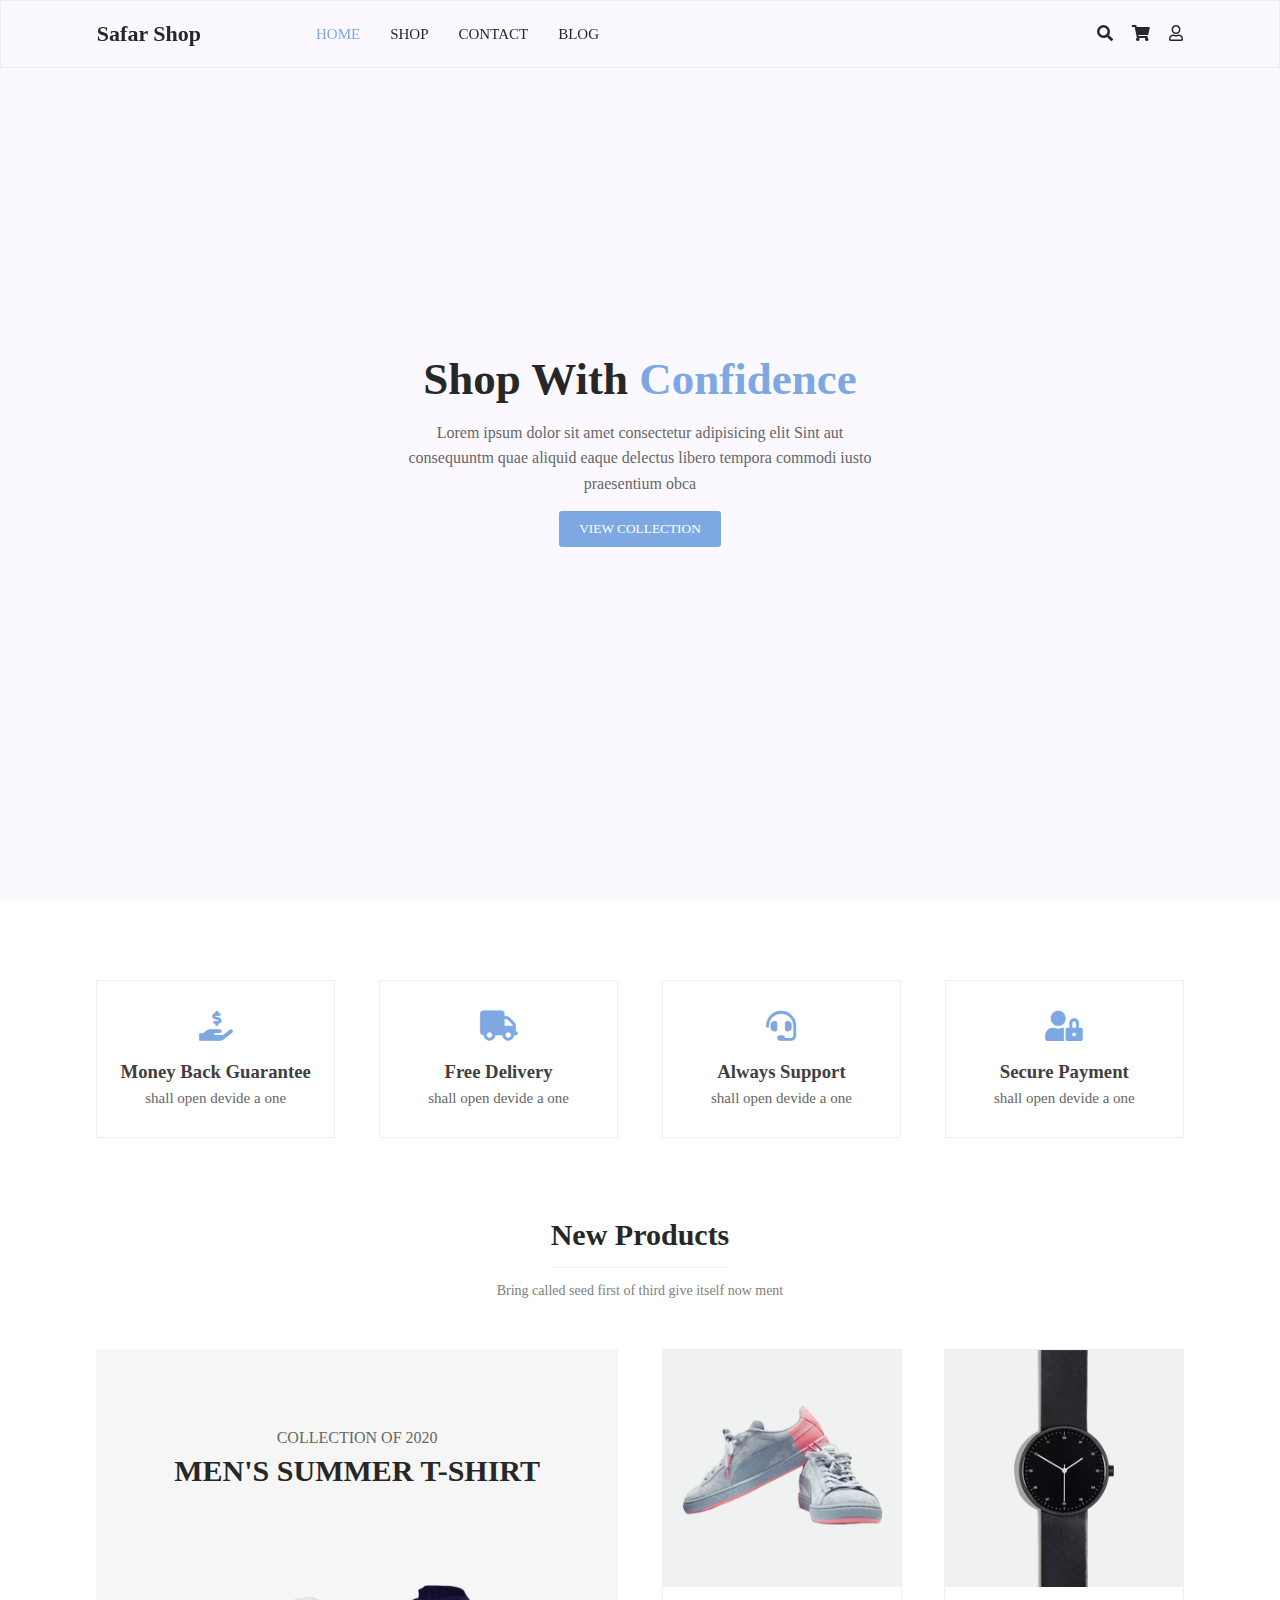
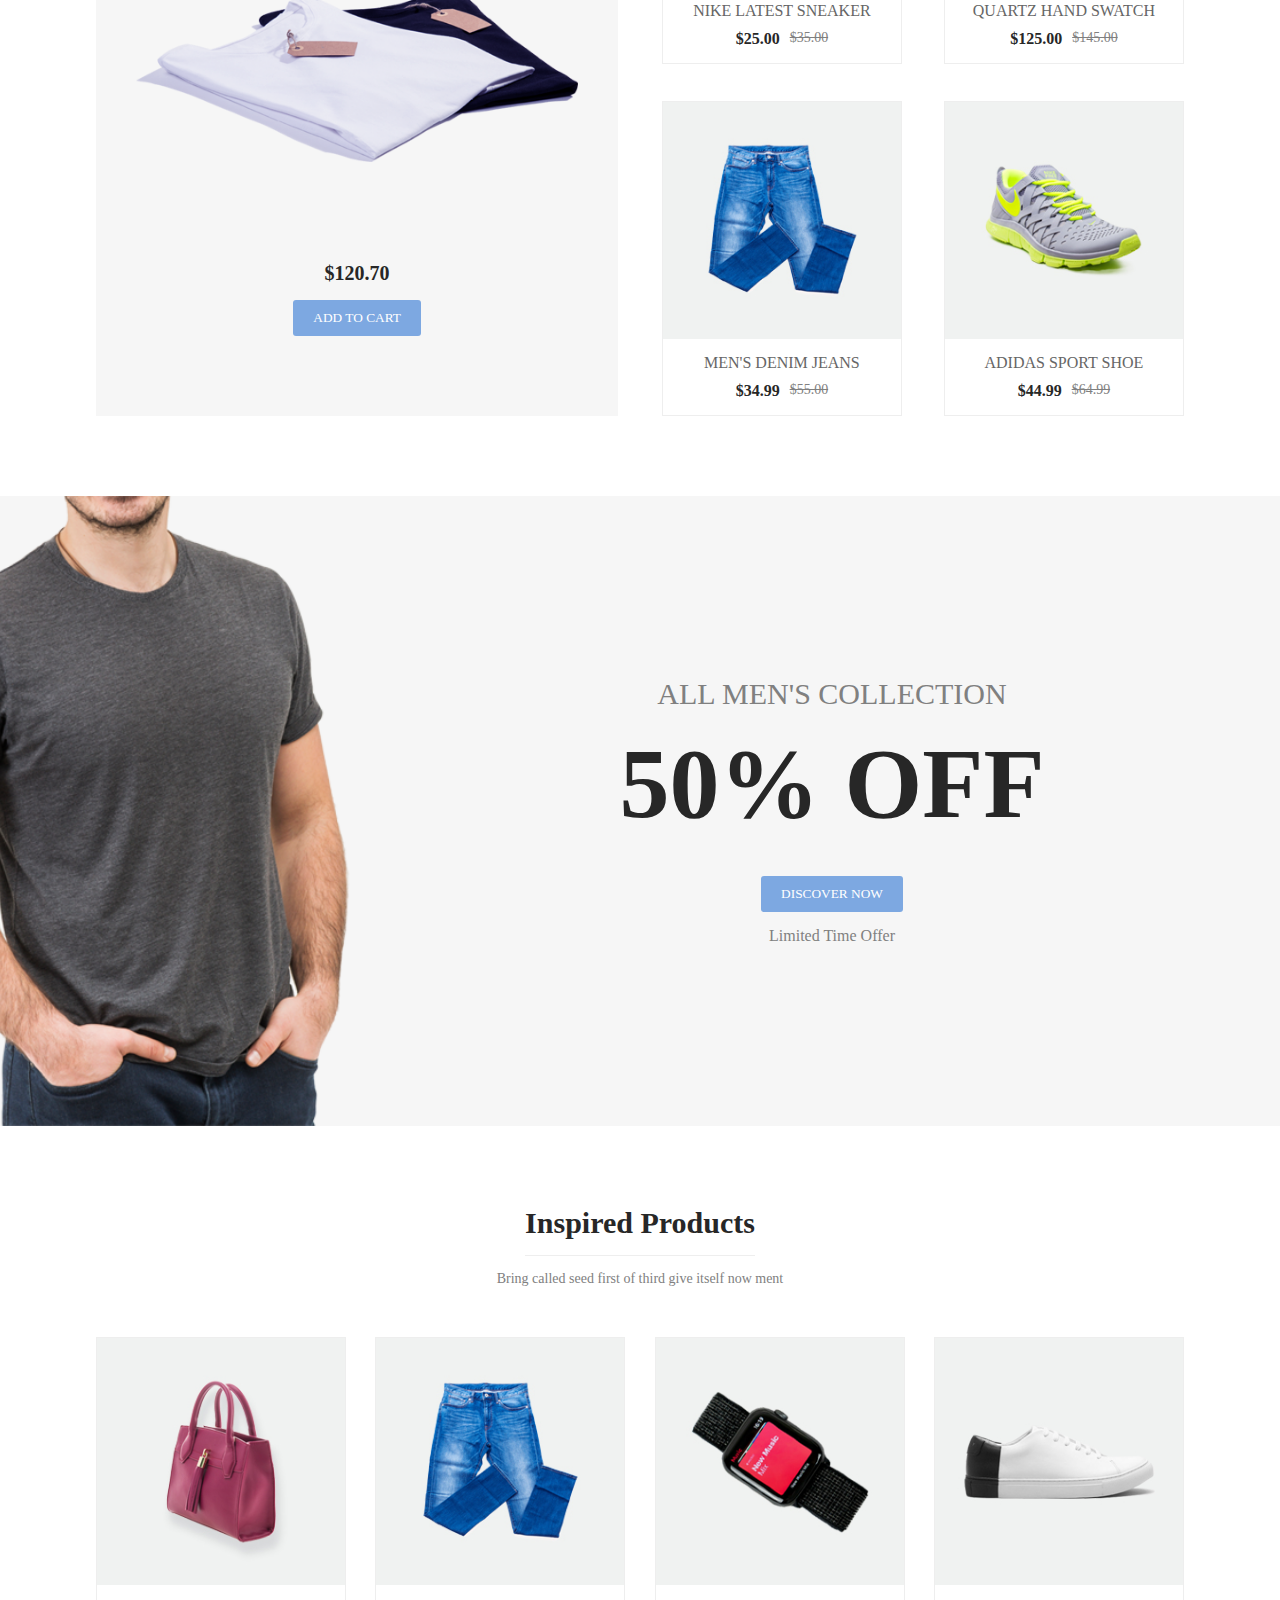
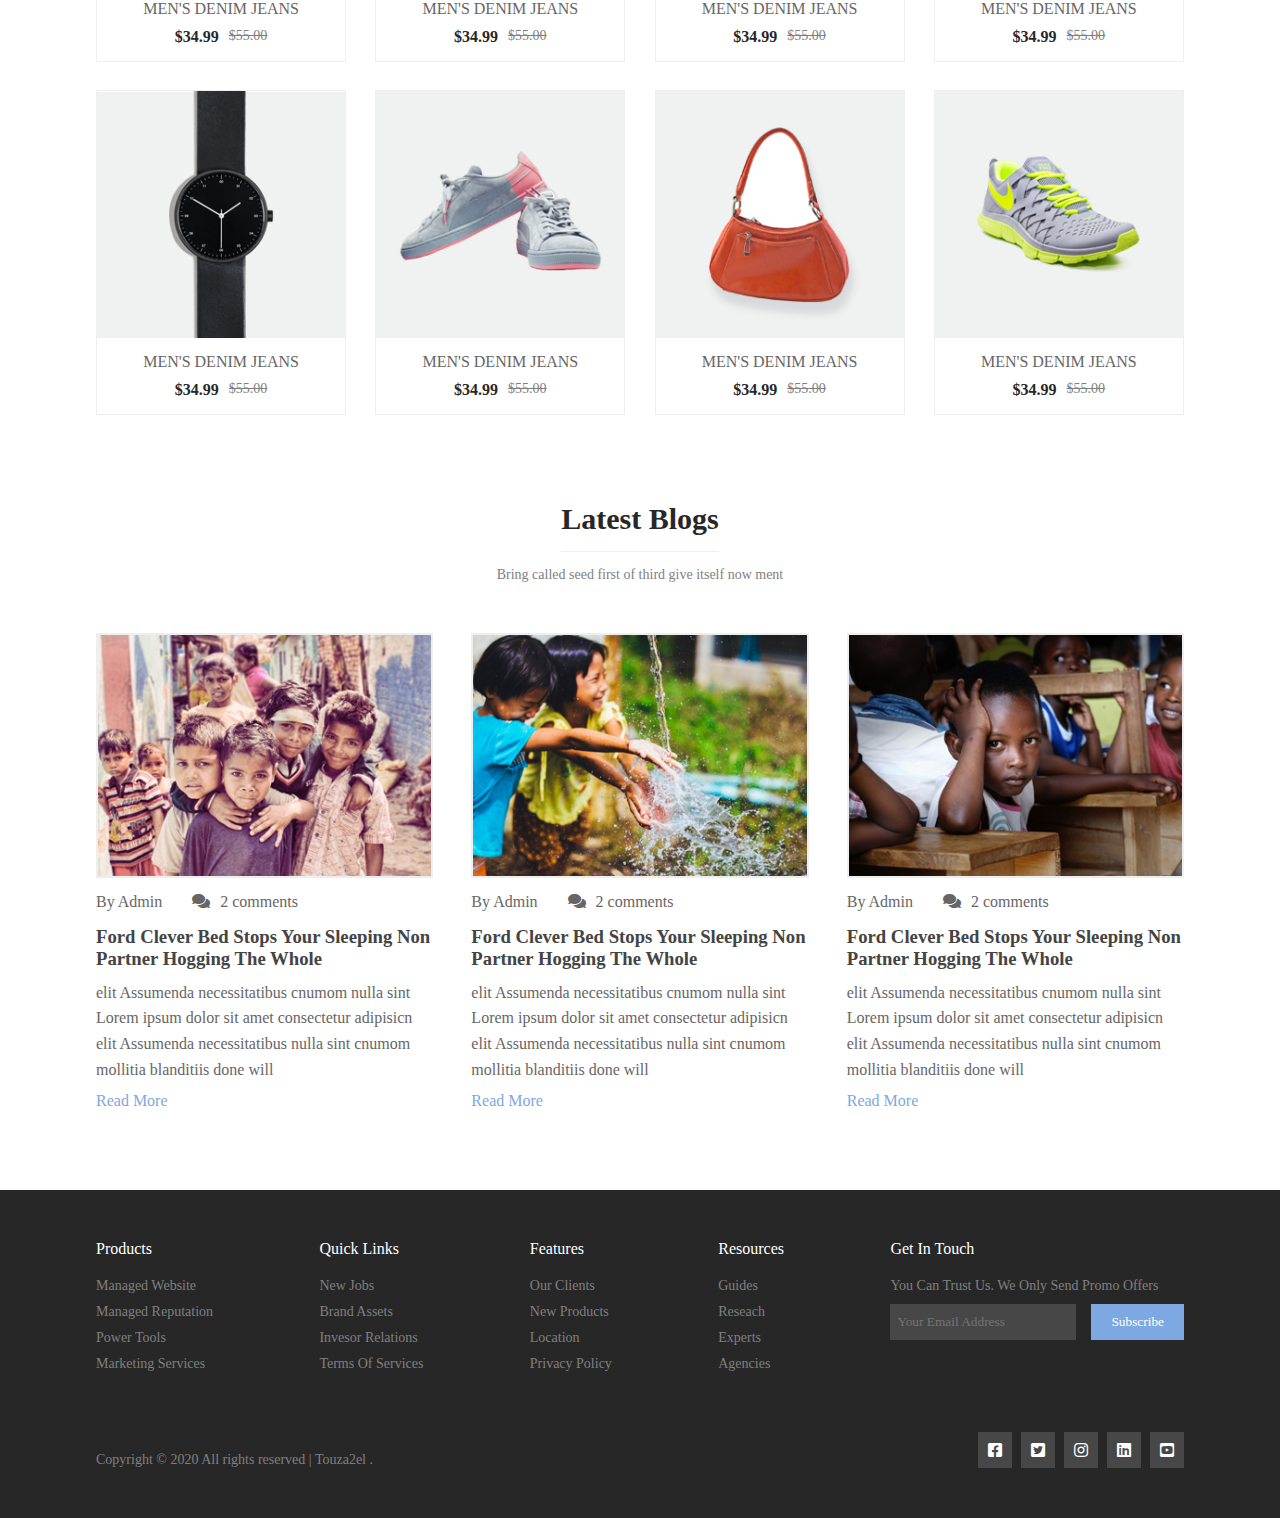
==== index.html @ 9dfc88fb "First Commit" ====
<!DOCTYPE html>
<html lang="en">
  <head>
    <meta charset="UTF-8" />
    <meta name="viewport" content="width=device-width, initial-scale=1.0" />
    <link rel="stylesheet" href="./css/main.css" />
    <link rel="stylesheet" href="./css/all.min.css" />
    <title>Safar Shop</title>
  </head>
  <body>
    <!-- Start Header Section -->

    <header class="header-section">
      <div class="container">
        <div class="header-content">
          <div class="header-logo"><a href="/">safar shop</a></div>
          <ul class="header-links">
            <li><a href="#" class="active">home</a></li>
            <li><a href="#">shop</a></li>
            <li><a href="#">contact</a></li>
            <li><a href="./pages/blog.html">blog</a></li>
          </ul>
          <div class="header-icons">
            <span class="search-icon"><i class="fas fa-search"></i></span>
            <span class="cart-icon"><i class="fas fa-shopping-cart"></i></span>
            <span class="user-icon"><i class="far fa-user"></i></span>
          </div>
          <div class="mobile-menu">
            <i class="fas fa-bars"></i>
          </div>
        </div>
      </div>
    </header>

    <!-- End Header Section -->

    <!-- Start Hero Section -->

    <div class="hero-section">
      <div class="container hero">
        <div class="hero-content">
          <h1>shop with <span>confidence</span></h1>
          <p class="description">
            Lorem ipsum dolor sit amet consectetur adipisicing elit Sint aut
            consequuntm quae aliquid eaque delectus libero tempora commodi iusto
            praesentium obca
          </p>
          <button>view collection</button>
        </div>
      </div>
    </div>

    <!-- End Hero Section -->

    <!-- Start Characteristics Section -->

    <div class="characteristics-section">
      <div class="container">
        <div class="characteristics-content">
          <div class="characteristics-item">
            <i class="fas fa-hand-holding-usd"></i>
            <h3>money back guarantee</h3>
            <p>shall open devide a one</p>
          </div>
          <div class="characteristics-item">
            <i class="fas fa-truck"></i>
            <h3>free delivery</h3>
            <p>shall open devide a one</p>
          </div>
          <div class="characteristics-item">
            <i class="fas fa-headset"></i>
            <h3>always support</h3>
            <p>shall open devide a one</p>
          </div>
          <div class="characteristics-item">
            <i class="fas fa-user-lock"></i>
            <h3>secure payment</h3>
            <p>shall open devide a one</p>
          </div>
        </div>
      </div>
    </div>

    <!-- End Characteristics Section -->

    <!-- Start New Products Section -->

    <div class="new-products-section">
      <div class="section-header">
        <h2>new products</h2>
        <p>Bring called seed first of third give itself now ment</p>
      </div>
      <div class="container">
        <div class="new-products-content">
          <div class="first-product-item">
            <div class="item-header">
              <p>collection of 2020</p>
              <h2>men's summer t-shirt</h2>
            </div>
            <div class="item-image">
              <img src="./images/new-products/1.png" alt="New Product" />
            </div>
            <div class="item-footer">
              <p>$120.70</p>
              <button>add to cart</button>
            </div>
          </div>
          <div class="second-product-item">
            <div class="product-item">
              <div class="product-image">
                <img src="./images/new-products/2.jpg" alt="product" />
                <div class="image-overlay">
                  <i class="fas fa-eye"></i>
                  <i class="fas fa-thumbs-up"></i>
                  <i class="fas fa-cart-plus"></i>
                </div>
              </div>
              <div class="product-text">
                <p class="title">nike latest sneaker</p>
                <div class="price"><span>$25.00</span><span>$35.00</span></div>
              </div>
            </div>
            <div class="product-item">
              <div class="product-image">
                <img src="./images/new-products/3.jpg" alt="product" />
                <div class="image-overlay">
                  <i class="fas fa-eye"></i>
                  <i class="fas fa-thumbs-up"></i>
                  <i class="fas fa-cart-plus"></i>
                </div>
              </div>
              <div class="product-text">
                <p class="title">quartz hand swatch</p>
                <div class="price">
                  <span>$125.00</span><span>$145.00</span>
                </div>
              </div>
            </div>
            <div class="product-item">
              <div class="product-image">
                <img src="./images/new-products/4.jpg" alt="product" />
                <div class="image-overlay">
                  <i class="fas fa-eye"></i>
                  <i class="fas fa-thumbs-up"></i>
                  <i class="fas fa-cart-plus"></i>
                </div>
              </div>
              <div class="product-text">
                <p class="title">men's denim jeans</p>
                <div class="price"><span>$34.99</span><span>$55.00</span></div>
              </div>
            </div>
            <div class="product-item">
              <div class="product-image">
                <img src="./images/new-products/5.jpg" alt="product" />
                <div class="image-overlay">
                  <i class="fas fa-eye"></i>
                  <i class="fas fa-thumbs-up"></i>
                  <i class="fas fa-cart-plus"></i>
                </div>
              </div>
              <div class="product-text">
                <p class="title">adidas sport shoe</p>
                <div class="price"><span>$44.99</span><span>$64.99</span></div>
              </div>
            </div>
          </div>
        </div>
      </div>
    </div>

    <!-- End New Products Section -->

    <!-- Start Special Offer Section -->

    <div class="special-offer-section">
      <div class="special-offer-content">
        <p class="title">all men's collection</p>
        <h1>50% off</h1>
        <button>discover now</button>
        <p class="limited">limited time offer</p>
      </div>
    </div>

    <!-- End Special Offer Section -->

    <!-- Start Inspired Products Section -->

    <div class="inspired-products-section">
      <div class="section-header">
        <h2>inspired products</h2>
        <p>Bring called seed first of third give itself now ment</p>
      </div>
      <div class="container">
        <div class="inspired-products-content">
          <div class="inspired-product-item">
            <div class="inspired-product-image">
              <img src="./images/inspired-products/1.jpg" alt="product" />
              <div class="inspired-image-overlay">
                <i class="fas fa-eye"></i>
                <i class="fas fa-thumbs-up"></i>
                <i class="fas fa-cart-plus"></i>
              </div>
            </div>
            <div class="inspired-product-text">
              <p class="title">men's denim jeans</p>
              <div class="price"><span>$34.99</span><span>$55.00</span></div>
            </div>
          </div>
          <div class="inspired-product-item">
            <div class="inspired-product-image">
              <img src="./images/inspired-products/2.jpg" alt="product" />
              <div class="inspired-image-overlay">
                <i class="fas fa-eye"></i>
                <i class="fas fa-thumbs-up"></i>
                <i class="fas fa-cart-plus"></i>
              </div>
            </div>
            <div class="inspired-product-text">
              <p class="title">men's denim jeans</p>
              <div class="price"><span>$34.99</span><span>$55.00</span></div>
            </div>
          </div>
          <div class="inspired-product-item">
            <div class="inspired-product-image">
              <img src="./images/inspired-products/3.jpg" alt="product" />
              <div class="inspired-image-overlay">
                <i class="fas fa-eye"></i>
                <i class="fas fa-thumbs-up"></i>
                <i class="fas fa-cart-plus"></i>
              </div>
            </div>
            <div class="inspired-product-text">
              <p class="title">men's denim jeans</p>
              <div class="price"><span>$34.99</span><span>$55.00</span></div>
            </div>
          </div>
          <div class="inspired-product-item">
            <div class="inspired-product-image">
              <img src="./images/inspired-products/4.jpg" alt="product" />
              <div class="inspired-image-overlay">
                <i class="fas fa-eye"></i>
                <i class="fas fa-thumbs-up"></i>
                <i class="fas fa-cart-plus"></i>
              </div>
            </div>
            <div class="inspired-product-text">
              <p class="title">men's denim jeans</p>
              <div class="price"><span>$34.99</span><span>$55.00</span></div>
            </div>
          </div>
          <div class="inspired-product-item">
            <div class="inspired-product-image">
              <img src="./images/inspired-products/5.jpg" alt="product" />
              <div class="inspired-image-overlay">
                <i class="fas fa-eye"></i>
                <i class="fas fa-thumbs-up"></i>
                <i class="fas fa-cart-plus"></i>
              </div>
            </div>
            <div class="inspired-product-text">
              <p class="title">men's denim jeans</p>
              <div class="price"><span>$34.99</span><span>$55.00</span></div>
            </div>
          </div>
          <div class="inspired-product-item">
            <div class="inspired-product-image">
              <img src="./images/inspired-products/6.jpg" alt="product" />
              <div class="inspired-image-overlay">
                <i class="fas fa-eye"></i>
                <i class="fas fa-thumbs-up"></i>
                <i class="fas fa-cart-plus"></i>
              </div>
            </div>
            <div class="inspired-product-text">
              <p class="title">men's denim jeans</p>
              <div class="price"><span>$34.99</span><span>$55.00</span></div>
            </div>
          </div>
          <div class="inspired-product-item">
            <div class="inspired-product-image">
              <img src="./images/inspired-products/7.jpg" alt="product" />
              <div class="inspired-image-overlay">
                <i class="fas fa-eye"></i>
                <i class="fas fa-thumbs-up"></i>
                <i class="fas fa-cart-plus"></i>
              </div>
            </div>
            <div class="inspired-product-text">
              <p class="title">men's denim jeans</p>
              <div class="price"><span>$34.99</span><span>$55.00</span></div>
            </div>
          </div>
          <div class="inspired-product-item">
            <div class="inspired-product-image">
              <img src="./images/inspired-products/8.jpg" alt="product" />
              <div class="inspired-image-overlay">
                <i class="fas fa-eye"></i>
                <i class="fas fa-thumbs-up"></i>
                <i class="fas fa-cart-plus"></i>
              </div>
            </div>
            <div class="inspired-product-text">
              <p class="title">men's denim jeans</p>
              <div class="price"><span>$34.99</span><span>$55.00</span></div>
            </div>
          </div>
        </div>
      </div>
    </div>

    <!-- End Inspired Products Section -->

    <!-- Start Blog Section -->

    <div class="blog-section">
      <div class="section-header">
        <h2>latest blogs</h2>
        <p>Bring called seed first of third give itself now ment</p>
      </div>
      <div class="container">
        <div class="blog-content">
          <div class="blog-item">
            <div class="blog-item-image">
              <img src="./images/blog/1.jpg" alt="blog" />
            </div>
            <div class="blog-item-text">
              <div class="blog-info">
                <p>by admin</p>
                <i class="fas fa-comments"></i>
                <p>2 comments</p>
              </div>
              <h3>
                Ford clever bed stops your sleeping non partner hogging the
                whole
              </h3>
              <p class="description">
                elit Assumenda necessitatibus cnumom nulla sint Lorem ipsum
                dolor sit amet consectetur adipisicn elit Assumenda
                necessitatibus nulla sint cnumom mollitia blanditiis done will
              </p>
              <a href="#">read more</a>
            </div>
          </div>
          <div class="blog-item">
            <div class="blog-item-image">
              <img src="./images/blog/2.jpg" alt="blog" />
            </div>
            <div class="blog-item-text">
              <div class="blog-info">
                <p>by admin</p>
                <i class="fas fa-comments"></i>
                <p>2 comments</p>
              </div>
              <h3>
                Ford clever bed stops your sleeping non partner hogging the
                whole
              </h3>
              <p class="description">
                elit Assumenda necessitatibus cnumom nulla sint Lorem ipsum
                dolor sit amet consectetur adipisicn elit Assumenda
                necessitatibus nulla sint cnumom mollitia blanditiis done will
              </p>
              <a href="#">read more</a>
            </div>
          </div>
          <div class="blog-item">
            <div class="blog-item-image">
              <img src="./images/blog/3.jpg" alt="blog" />
            </div>
            <div class="blog-item-text">
              <div class="blog-info">
                <p>by admin</p>
                <i class="fas fa-comments"></i>
                <p>2 comments</p>
              </div>
              <h3>
                Ford clever bed stops your sleeping non partner hogging the
                whole
              </h3>
              <p class="description">
                elit Assumenda necessitatibus cnumom nulla sint Lorem ipsum
                dolor sit amet consectetur adipisicn elit Assumenda
                necessitatibus nulla sint cnumom mollitia blanditiis done will
              </p>
              <a href="#">read more</a>
            </div>
          </div>
        </div>
      </div>
    </div>

    <!-- End Blog Section -->

    <!-- Start Footer Section -->

    <footer class="footer-section">
      <div class="container">
        <div class="footer-links">
          <ul>
            <li class="title">products</li>
            <li>managed website</li>
            <li>managed reputation</li>
            <li>power tools</li>
            <li>marketing services</li>
          </ul>
          <ul>
            <li class="title">quick links</li>
            <li>new jobs</li>
            <li>brand assets</li>
            <li>invesor relations</li>
            <li>terms of services</li>
          </ul>
          <ul>
            <li class="title">features</li>
            <li>our clients</li>
            <li>new products</li>
            <li>location</li>
            <li>privacy policy</li>
          </ul>
          <ul>
            <li class="title">resources</li>
            <li>guides</li>
            <li>reseach</li>
            <li>experts</li>
            <li>agencies</li>
          </ul>
          <ul>
            <li class="title">get in touch</li>
            <li>You can trust us. we only send promo offers</li>
            <li class="subscribe">
              <input type="text" placeholder="Your Email Address" />
              <button>subscribe</button>
            </li>
          </ul>
        </div>
        <div class="footer-info">
          <p>Copyright &copy; 2020 All rights reserved | Touza2el .</p>
          <div class="social-media">
            <i class="fab fa-facebook-square"></i>
            <i class="fab fa-twitter-square"></i>
            <i class="fab fa-instagram"></i>
            <i class="fab fa-linkedin"></i>
            <i class="fab fa-youtube-square"></i>
          </div>
        </div>
      </div>
    </footer>

    <!-- End Footer Section -->
    <script src="./js/main.js"></script>
  </body>
</html>
---- css/main.css ----
* {
  color: b;
  margin: 0;
  padding: 0;
  font-family: roboto;
  box-sizing: border-box;
}

body {
  height: 2000px;
  overflow-x: hidden;
  color: #272727;
}

h1,
h2,
h3,
h4 {
  text-transform: capitalize;
}

ul {
  list-style: none;
}

a {
  color: #272727;
  text-transform: capitalize;
  text-decoration: none;
}

button {
  border: none;
  cursor: pointer;
  text-transform: capitalize;
  outline: none;
}

input {
  outline: none;
}

i {
  cursor: pointer;
}

.container {
  width: 85%;
  margin: auto;
}

@media (max-width: 992px) {
  .container {
    width: 90%;
    margin: auto;
  }
}

.section-header {
  margin-bottom: 50px;
  text-align: center;
}

.section-header h2 {
  display: inline-block;
  margin-bottom: 15px;
  padding-bottom: 15px;
  border-bottom: 1px solid #eee;
  font-size: 30px;
}

.section-header p {
  color: gray;
  font-size: 14px;
}

.header-section {
  background-color: transparent;
  position: fixed;
  width: 100%;
  border: 1px solid #eee;
}

.header-section.fixed-header {
  position: fixed;
  z-index: 500;
  background-color: #fff;
  box-shadow: 0 0 15px rgba(128, 128, 128, 0.3);
  animation: fixHeader 1s ease;
}

.header-section.fixed-header .header-logo a {
  padding: 15px 0;
}

@keyframes fixHeader {
  0% {
    transform: translateY(-100%);
  }
  100% {
    transform: translateY(0);
  }
}

.header-content {
  display: flex;
  justify-content: space-between;
  align-items: center;
}

.header-logo a {
  display: block;
  padding: 20px 0;
  font-size: 22px;
  font-weight: bold;
}

.header-links {
  flex: 1;
  display: flex;
  padding-left: 100px;
}

.header-links li a {
  margin: 0 15px;
  font-size: 15px;
  text-transform: uppercase;
  transition: color 0.2s ease-in-out;
}

.header-links li a:hover {
  color: #7da8e1;
}

.header-links li a.active {
  color: #7da8e1;
}

.header-icons i {
  transition: color 0.2s ease-in-out;
}

.header-icons i:hover {
  color: #7da8e1;
}

.header-icons .cart-icon {
  margin: 0 15px;
}

.mobile-menu {
  display: none;
}

.mobile-menu i {
  font-size: 25px;
}

@media (max-width: 768px) {
  .header-section {
    position: relative;
  }
  .header-links {
    padding: 0;
    position: absolute;
    bottom: 0;
    right: 0;
    transform: translate(100%, 100%);
    width: 50%;
    height: 100vh;
    flex-direction: column;
    background-color: #444;
    transition: transform 0.6s ease-in-out;
  }
  .header-links li a {
    display: block;
    margin: 0;
    padding: 20px 0;
    color: #f6f6f6;
    text-align: center;
    transition: background 0.2s ease-in-out;
  }
  .header-links li a:hover {
    flex-direction: column;
    background-color: #646464;
  }
  .header-links.active {
    transform: translate(0, 100%);
  }
  .mobile-menu {
    display: block;
  }
}

@media (max-width: 540px) {
  .header-links {
    width: 100%;
  }
}

.hero-section {
  height: 100vh;
  background-color: #fbf9ff;
}

.container.hero {
  height: 100%;
  display: flex;
  justify-content: center;
  align-items: center;
}

.hero-content {
  text-align: center;
}

.hero-content h1 {
  font-size: 45px;
}

.hero-content h1 span {
  color: #7da8e1;
}

.hero-content p.description {
  width: 50%;
  margin: 15px auto;
  color: #666;
  line-height: 1.6;
}

.hero-content button {
  padding: 10px 20px;
  color: #fff;
  background-color: #7da8e1;
  border-radius: 3px;
  text-transform: uppercase;
  transition: background 0.3s ease-in-out;
}

.hero-content button:hover {
  background-color: #6693ce;
}

@media (max-width: 1200px) {
  .hero-content h1 {
    font-size: 40px;
  }
}

@media (max-width: 992px) {
  .hero-content h1 {
    font-size: 33px;
  }
  .hero-content p.description {
    width: 70%;
  }
}

@media (max-width: 768px) {
  .hero-content p.description {
    width: 80%;
  }
}

@media (max-width: 540px) {
  .hero-content h1 {
    font-size: 30px;
  }
  .hero-content p.description {
    width: 90%;
  }
}

.characteristics-section {
  padding: 80px 0;
}

.characteristics-content {
  display: flex;
  justify-content: space-between;
}

.characteristics-item {
  width: 22%;
  padding: 30px 20px;
  border: 1px solid #eee;
  text-align: center;
}

.characteristics-item i {
  color: #7da8e1;
  font-size: 30px;
}

.characteristics-item h3 {
  margin: 20px 0 7px 0;
  color: #3f3f3f;
}

.characteristics-item p {
  color: #666;
  font-size: 15px;
}

@media (max-width: 992px) {
  .characteristics-section {
    padding: 80px 0;
  }
  .characteristics-content {
    flex-wrap: wrap;
  }
  .characteristics-item {
    padding: 20px;
    width: 47%;
  }
  .characteristics-item:first-of-type {
    margin-bottom: 5%;
  }
  .characteristics-item:nth-of-type(2) {
    margin-bottom: 5%;
  }
}

@media (max-width: 540px) {
  .characteristics-section {
    padding: 70px 0;
  }
  .characteristics-item {
    width: 100%;
  }
  .characteristics-item:nth-of-type(3) {
    margin-bottom: 5%;
  }
}

.new-products-section {
  margin-bottom: 80px;
}

.new-products-content {
  display: flex;
  flex-wrap: wrap;
  justify-content: space-between;
}

.first-product-item {
  padding: 80px 0;
  width: 48%;
  display: flex;
  flex-direction: column;
  justify-content: space-between;
  align-items: center;
  background-color: #f6f6f6;
  text-align: center;
}

.first-product-item .item-header p {
  margin-bottom: 7px;
  color: #666;
  text-transform: uppercase;
}

.first-product-item .item-header h2 {
  font-size: 30px;
  text-transform: uppercase;
}

.first-product-item .item-image {
  padding: 0 40px;
  width: 100%;
}

.first-product-item .item-image img {
  width: 100%;
}

.first-product-item .item-footer p {
  font-size: 20px;
  font-weight: bold;
}

.first-product-item .item-footer button {
  margin-top: 15px;
  padding: 10px 20px;
  color: #fff;
  background-color: #7da8e1;
  border-radius: 3px;
  text-transform: uppercase;
  transition: background 0.3s ease-in-out;
}

.first-product-item .item-footer button:hover {
  background-color: #6693ce;
}

.second-product-item {
  width: 48%;
  display: flex;
  flex-wrap: wrap;
  justify-content: space-between;
}

.second-product-item .product-item {
  width: 46%;
  border: 1px solid #eee;
  cursor: pointer;
}

.second-product-item .product-item .product-image {
  position: relative;
  overflow: hidden;
}

.second-product-item .product-item .product-image:hover .image-overlay {
  transform: translateY(0%);
}

.second-product-item .product-item .product-image img {
  width: 100%;
  display: block;
}

.second-product-item .product-item .product-image .image-overlay {
  padding: 15px 0;
  width: 100%;
  position: absolute;
  bottom: 0;
  transform: translateY(100%);
  display: flex;
  justify-content: space-evenly;
  background-color: #cca09c;
  transition: all 0.5s ease-in-out;
}

.second-product-item .product-item .product-image .image-overlay i {
  color: #fff;
}

.second-product-item .product-item .product-text {
  padding: 15px 0;
  text-align: center;
}

.second-product-item .product-item .product-text p {
  margin-bottom: 10px;
  color: #666;
  text-transform: uppercase;
}

.second-product-item .product-item .product-text .price {
  display: flex;
  justify-content: center;
}

.second-product-item .product-item .product-text .price span {
  margin: 0 5px;
  font-weight: bold;
}

.second-product-item .product-item .product-text .price span:last-of-type {
  color: gray;
  font-size: 14px;
  font-weight: normal;
  text-decoration: line-through;
}

.second-product-item .product-item:nth-of-type(1) {
  margin-bottom: 7%;
}

.second-product-item .product-item:nth-of-type(2) {
  margin-bottom: 7%;
}

@media (max-width: 768px) {
  .new-products-section {
    margin-bottom: 80px;
  }
  .first-product-item {
    margin-bottom: 7%;
    width: 100%;
  }
  .first-product-item .item-image {
    margin: 40px 0;
  }
  .second-product-item {
    width: 100%;
  }
}

@media (max-width: 540px) {
  .new-products-section {
    margin-bottom: 35px;
  }
  .second-product-item .product-item {
    margin-bottom: 7%;
    width: 100%;
  }
}

.special-offer-section {
  height: 70vh;
  background-image: url(../images/offer-bg.png);
  background-size: cover;
  background-position-x: 70%;
  display: flex;
  justify-content: center;
  align-items: center;
}

.special-offer-content {
  margin-left: 30%;
  text-align: center;
}

.special-offer-content p.title {
  color: gray;
  font-size: 30px;
  font-weight: lighter;
  text-transform: uppercase;
}

.special-offer-content h1 {
  margin: 15px 0 20px 0;
  font-size: 100px;
  text-transform: uppercase;
}

.special-offer-content button {
  margin: 15px 0;
  padding: 10px 20px;
  color: #fff;
  background-color: #7da8e1;
  border-radius: 3px;
  text-transform: uppercase;
  transition: background 0.3s ease-in-out;
}

.special-offer-content button:hover {
  background-color: #6693ce;
}

.special-offer-content p.limited {
  color: gray;
  text-transform: capitalize;
}

@media (max-width: 768px) {
  .special-offer-section {
    background-image: none;
    background-color: #f6f6f6;
  }
  .special-offer-content {
    margin-left: 0;
  }
}

.inspired-products-section {
  padding: 80px 0 60px 0;
}

.inspired-products-content {
  display: flex;
  flex-wrap: wrap;
  justify-content: space-between;
}

.inspired-product-item {
  margin-bottom: 2.5%;
  width: 23%;
  border: 1px solid #eee;
  cursor: pointer;
}

.inspired-product-item .inspired-product-image {
  position: relative;
  overflow: hidden;
}

.inspired-product-item .inspired-product-image:hover .inspired-image-overlay {
  transform: translateY(0%);
}

.inspired-product-item .inspired-product-image img {
  width: 100%;
  display: block;
}

.inspired-product-item .inspired-product-image .inspired-image-overlay {
  padding: 15px 0;
  width: 100%;
  position: absolute;
  bottom: 0;
  transform: translateY(100%);
  display: flex;
  justify-content: space-evenly;
  background-color: #cca09c;
  transition: all 0.5s ease-in-out;
}

.inspired-product-item .inspired-product-image .inspired-image-overlay i {
  color: #fff;
}

.inspired-product-item .inspired-product-text {
  padding: 15px 0;
  text-align: center;
}

.inspired-product-item .inspired-product-text p {
  margin-bottom: 10px;
  color: #666;
  text-transform: uppercase;
}

.inspired-product-item .inspired-product-text .price {
  display: flex;
  justify-content: center;
}

.inspired-product-item .inspired-product-text .price span {
  margin: 0 5px;
  font-weight: bold;
}

.inspired-product-item .inspired-product-text .price span:last-of-type {
  color: gray;
  font-size: 14px;
  font-weight: normal;
  text-decoration: line-through;
}

@media (max-width: 992px) {
  .inspired-product-item {
    margin-bottom: 3%;
    width: 31%;
  }
}

@media (max-width: 768px) {
  .inspired-products-section {
    padding: 70px 0;
  }
  .inspired-product-item {
    margin-bottom: 5%;
    width: 47%;
  }
}

@media (max-width: 768px) {
  .inspired-products-section {
    padding: 50px 0;
  }
  .inspired-product-item {
    margin-bottom: 7%;
    width: 100%;
  }
}

.blog-section {
  margin-bottom: 80px;
}

.blog-content {
  display: flex;
  flex-wrap: wrap;
  justify-content: space-between;
}

.blog-item {
  width: 31%;
}

.blog-item .blog-item-image {
  border: 2px solid #eee;
}

.blog-item .blog-item-image img {
  width: 100%;
  display: block;
}

.blog-item .blog-info {
  margin: 15px 0;
  display: flex;
  color: #666;
}

.blog-item .blog-info p:nth-of-type(1) {
  margin-right: 30px;
  text-transform: capitalize;
}

.blog-item .blog-info i {
  margin-right: 10px;
}

.blog-item h3 {
  color: #444;
}

.blog-item .description {
  margin: 10px 0;
  color: #666;
  line-height: 1.6;
}

.blog-item a {
  color: #7da8e1;
}

@media (max-width: 768px) {
  .blog-section {
    margin-bottom: 30px;
  }
  .blog-item {
    margin-bottom: 7%;
    width: 100%;
  }
}

.footer-section {
  padding: 50px 0;
  background-color: #272727;
}

.footer-links {
  display: flex;
  justify-content: space-between;
}

.footer-links ul li.title {
  margin-bottom: 20px;
  color: #fff;
  font-size: 16px;
}

.footer-links ul li {
  margin-bottom: 10px;
  color: #808080;
  font-size: 14px;
  text-transform: capitalize;
  cursor: pointer;
  transition: color 0.3s ease-in-out;
}

.footer-links ul li:hover {
  color: #7da8e1;
}

.footer-links ul li.subscribe {
  display: flex;
  flex-wrap: wrap;
  justify-content: flex-start;
  align-items: center;
}

.footer-links ul li.subscribe input {
  margin-right: 15px;
  padding: 10px 15px 10px 7px;
  background-color: #ffffff26;
  border: none;
}

.footer-links ul li.subscribe button {
  padding: 10px 20px;
  color: #fff;
  background-color: #7da8e1;
  transition: all 0.4s ease-in-out;
}

.footer-links ul li.subscribe button:hover {
  color: #7da8e1;
  background-color: #fff;
}

.footer-info {
  margin-top: 50px;
  display: flex;
  justify-content: space-between;
  align-items: flex-end;
}

.footer-info p {
  color: #808080;
  font-size: 14px;
}

.footer-info .social-media i {
  margin-left: 5px;
  padding: 10px;
  background-color: #ffffff26;
  color: #fff;
  transition: background 0.3s ease-in-out;
}

.footer-info .social-media i:hover {
  background-color: #7da8e1;
}

@media (max-width: 768px) {
  .footer-links {
    display: flex;
    flex-wrap: wrap;
    justify-content: flex-start;
  }
  .footer-links ul {
    margin-bottom: 20px;
    width: 31%;
  }
  .footer-links ul:last-of-type {
    flex: 1;
  }
  .footer-info {
    margin-top: 15px;
    flex-direction: column;
    justify-content: center;
    align-items: center;
  }
  .footer-info p {
    order: 3;
    margin-top: 40px;
  }
}

@media (max-width: 540px) {
  .footer-links ul {
    margin-bottom: 20px;
    width: 50%;
  }
  .footer-info .social-media {
    margin-right: auto;
  }
}
/*# sourceMappingURL=main.css.map */
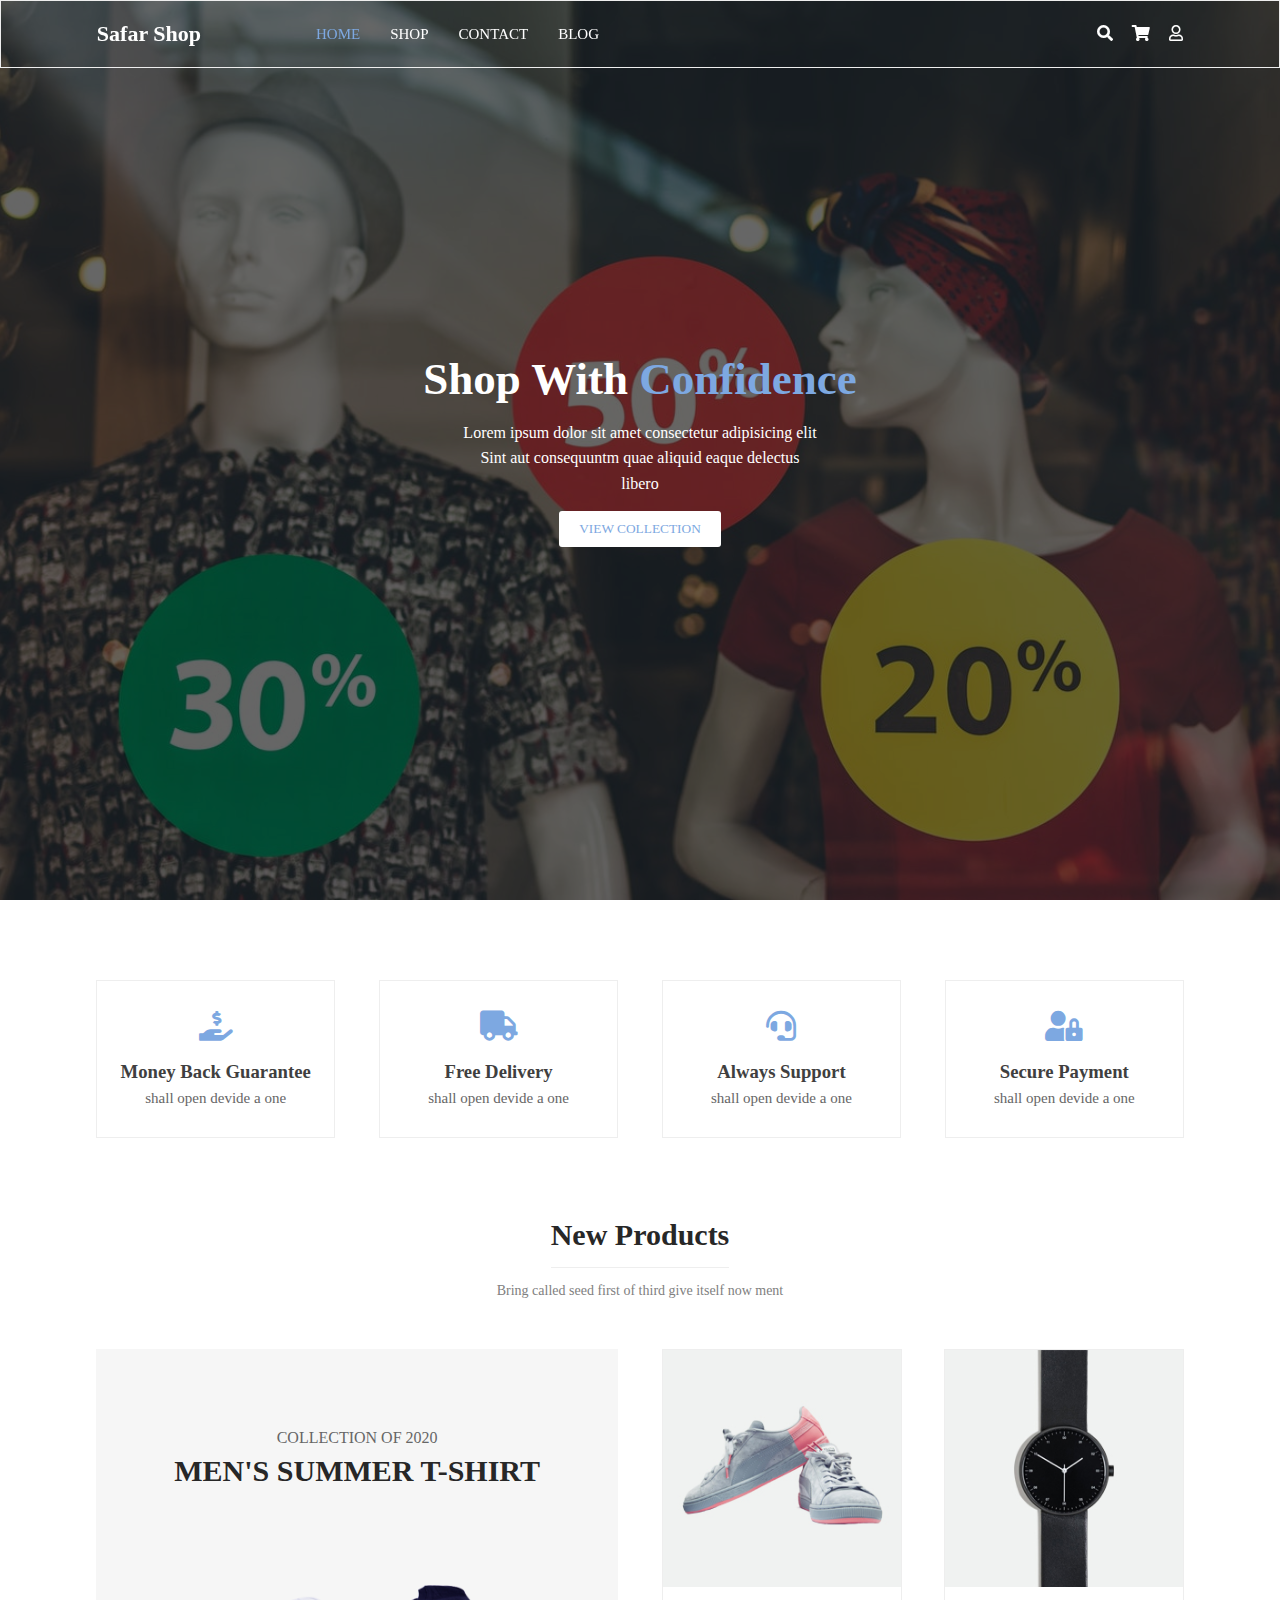
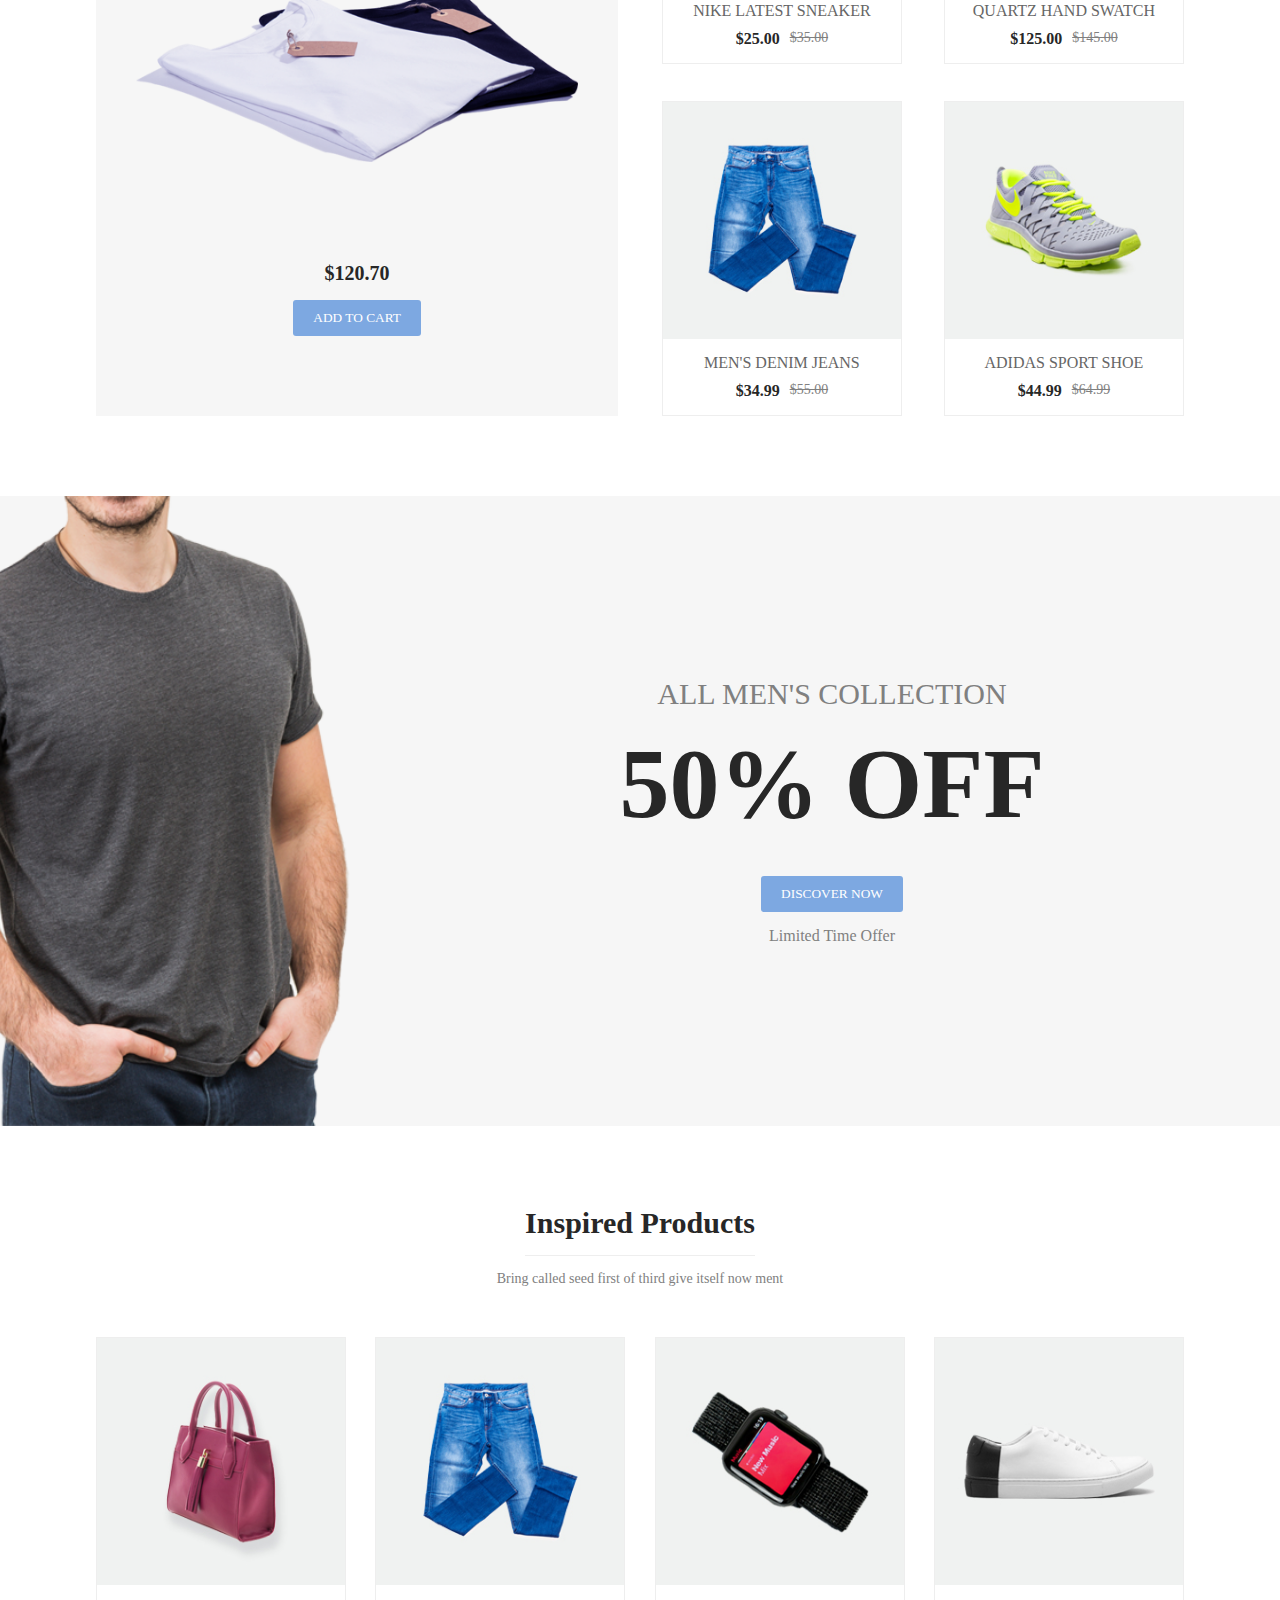
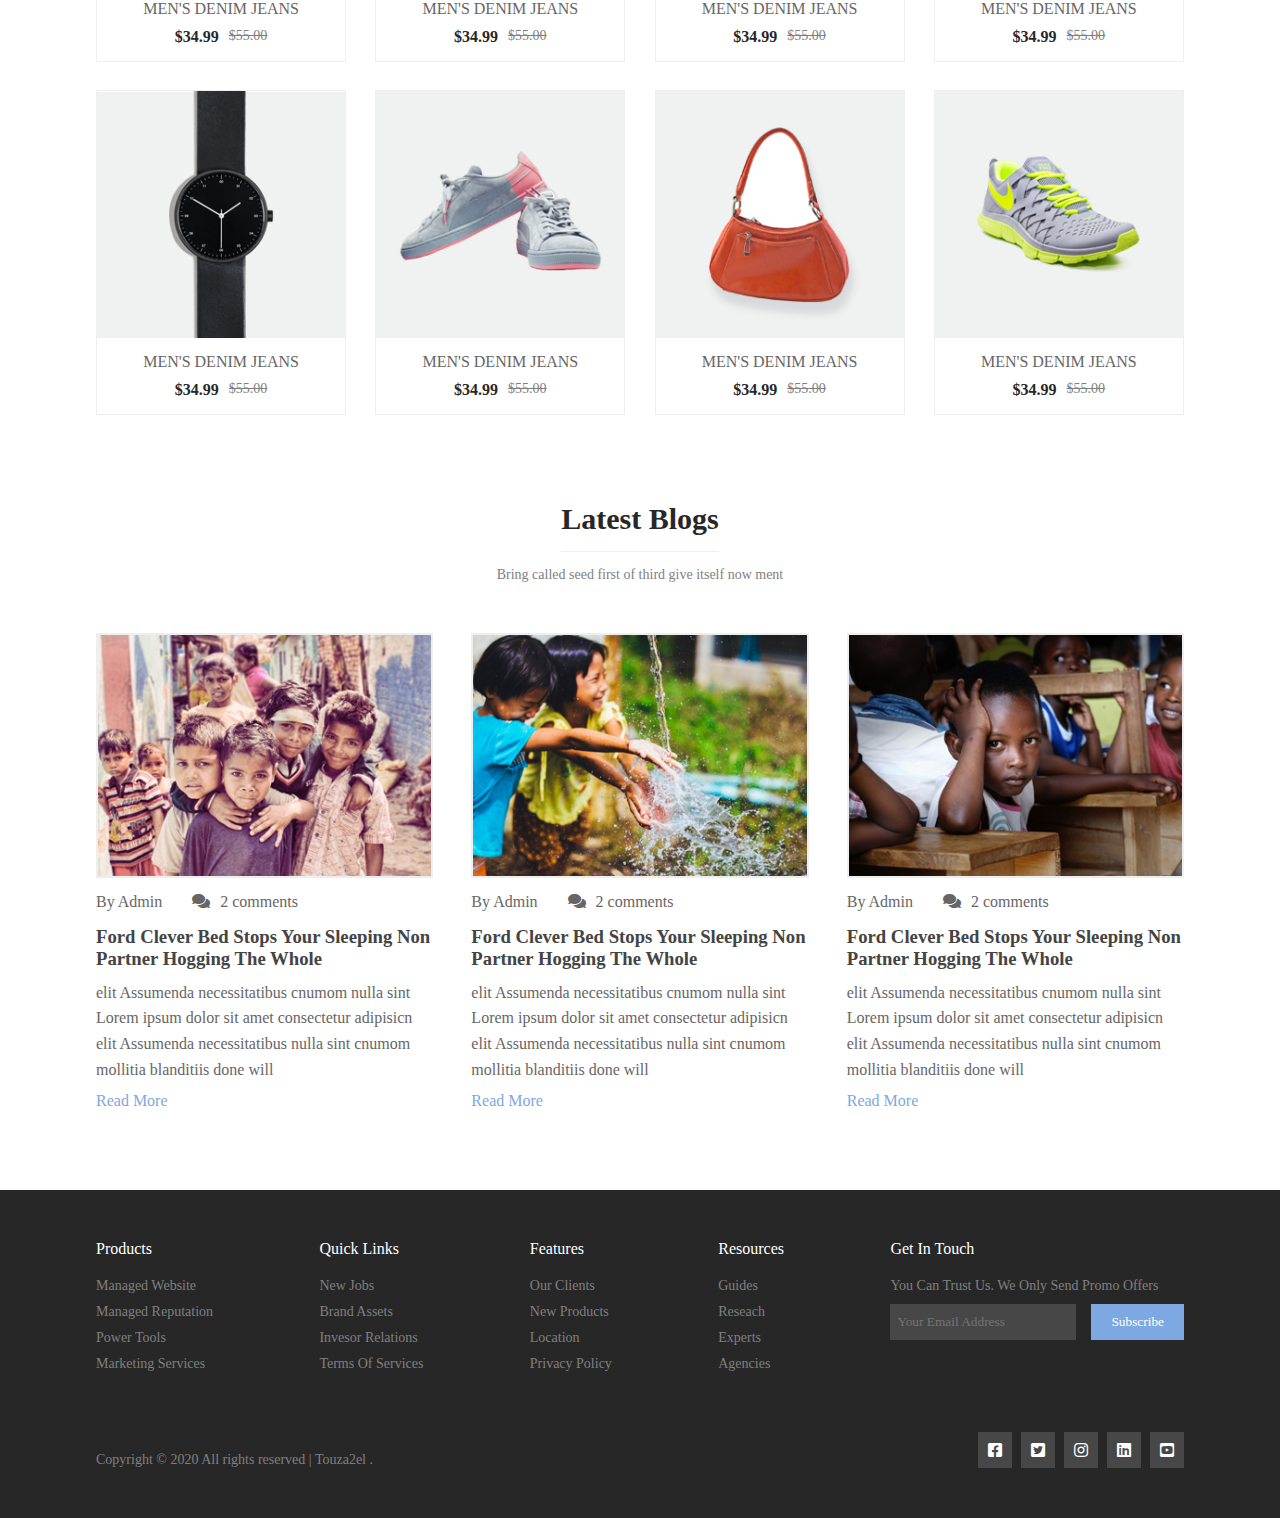
==== commit 65f254cb: "nn" ====
--- a/index.html
+++ b/index.html
@@ -42,8 +42,7 @@
           <h1>shop with <span>confidence</span></h1>
           <p class="description">
             Lorem ipsum dolor sit amet consectetur adipisicing elit Sint aut
-            consequuntm quae aliquid eaque delectus libero tempora commodi iusto
-            praesentium obca
+            consequuntm quae aliquid eaque delectus libero
           </p>
           <button>view collection</button>
         </div>
--- a/css/main.css
+++ b/css/main.css
@@ -55,12 +55,10 @@
     margin: auto;
   }
 }
-
 .section-header {
   margin-bottom: 50px;
   text-align: center;
 }
-
 .section-header h2 {
   display: inline-block;
   margin-bottom: 15px;
@@ -68,7 +66,6 @@
   border-bottom: 1px solid #eee;
   font-size: 30px;
 }
-
 .section-header p {
   color: gray;
   font-size: 14px;
@@ -84,13 +81,37 @@
 .header-section.fixed-header {
   position: fixed;
   z-index: 500;
+  color: #444;
   background-color: #fff;
   box-shadow: 0 0 15px rgba(128, 128, 128, 0.3);
   animation: fixHeader 1s ease;
 }
-
 .header-section.fixed-header .header-logo a {
   padding: 15px 0;
+  color: #444;
+}
+.header-section.fixed-header .header-links {
+  flex: 1;
+  display: flex;
+  padding-left: 100px;
+}
+.header-section.fixed-header .header-links li a {
+  color: #444;
+}
+.header-section.fixed-header .header-links li a:hover {
+  color: #7da8e1;
+}
+.header-section.fixed-header .header-links li a.active {
+  color: #7da8e1;
+}
+.header-section.fixed-header .header-icons i {
+  color: #444;
+}
+.header-section.fixed-header .header-icons i:hover {
+  color: #7da8e1;
+}
+.header-section.fixed-header .header-icons .cart-icon {
+  margin: 0 15px;
 }
 
 @keyframes fixHeader {
@@ -101,7 +122,6 @@
     transform: translateY(0);
   }
 }
-
 .header-content {
   display: flex;
   justify-content: space-between;
@@ -113,6 +133,7 @@
   padding: 20px 0;
   font-size: 22px;
   font-weight: bold;
+  color: #fff;
 }
 
 .header-links {
@@ -120,30 +141,27 @@
   display: flex;
   padding-left: 100px;
 }
-
 .header-links li a {
   margin: 0 15px;
   font-size: 15px;
   text-transform: uppercase;
   transition: color 0.2s ease-in-out;
-}
-
+  color: #fff;
+}
 .header-links li a:hover {
   color: #7da8e1;
 }
-
 .header-links li a.active {
   color: #7da8e1;
 }
 
 .header-icons i {
   transition: color 0.2s ease-in-out;
-}
-
+  color: #fff;
+}
 .header-icons i:hover {
   color: #7da8e1;
 }
-
 .header-icons .cart-icon {
   margin: 0 15px;
 }
@@ -151,7 +169,6 @@
 .mobile-menu {
   display: none;
 }
-
 .mobile-menu i {
   font-size: 25px;
 }
@@ -160,6 +177,7 @@
   .header-section {
     position: relative;
   }
+
   .header-links {
     padding: 0;
     position: absolute;
@@ -184,23 +202,27 @@
     flex-direction: column;
     background-color: #646464;
   }
+
   .header-links.active {
     transform: translate(0, 100%);
   }
+
   .mobile-menu {
     display: block;
   }
 }
-
 @media (max-width: 540px) {
   .header-links {
     width: 100%;
   }
 }
-
 .hero-section {
   height: 100vh;
-  background-color: #fbf9ff;
+  background-image: url("../images/hero-image.jpg");
+  background-color: rgba(0, 0, 0, 0.6);
+  background-position: center;
+  background-size: cover;
+  background-blend-mode: multiply;
 }
 
 .container.hero {
@@ -213,32 +235,29 @@
 .hero-content {
   text-align: center;
 }
-
 .hero-content h1 {
   font-size: 45px;
-}
-
+  color: #fff;
+}
 .hero-content h1 span {
   color: #7da8e1;
 }
-
 .hero-content p.description {
   width: 50%;
   margin: 15px auto;
-  color: #666;
+  color: #fff;
   line-height: 1.6;
 }
-
 .hero-content button {
   padding: 10px 20px;
-  color: #fff;
-  background-color: #7da8e1;
+  color: #7da8e1;
+  background-color: #fff;
   border-radius: 3px;
   text-transform: uppercase;
   transition: background 0.3s ease-in-out;
 }
-
 .hero-content button:hover {
+  color: #fff;
   background-color: #6693ce;
 }
 
@@ -247,7 +266,6 @@
     font-size: 40px;
   }
 }
-
 @media (max-width: 992px) {
   .hero-content h1 {
     font-size: 33px;
@@ -256,13 +274,11 @@
     width: 70%;
   }
 }
-
 @media (max-width: 768px) {
   .hero-content p.description {
     width: 80%;
   }
 }
-
 @media (max-width: 540px) {
   .hero-content h1 {
     font-size: 30px;
@@ -271,7 +287,6 @@
     width: 90%;
   }
 }
-
 .characteristics-section {
   padding: 80px 0;
 }
@@ -287,17 +302,14 @@
   border: 1px solid #eee;
   text-align: center;
 }
-
 .characteristics-item i {
   color: #7da8e1;
   font-size: 30px;
 }
-
 .characteristics-item h3 {
   margin: 20px 0 7px 0;
   color: #3f3f3f;
 }
-
 .characteristics-item p {
   color: #666;
   font-size: 15px;
@@ -307,33 +319,37 @@
   .characteristics-section {
     padding: 80px 0;
   }
+
   .characteristics-content {
     flex-wrap: wrap;
   }
+
   .characteristics-item {
     padding: 20px;
     width: 47%;
   }
+
   .characteristics-item:first-of-type {
     margin-bottom: 5%;
   }
+
   .characteristics-item:nth-of-type(2) {
     margin-bottom: 5%;
   }
 }
-
 @media (max-width: 540px) {
   .characteristics-section {
     padding: 70px 0;
   }
+
   .characteristics-item {
     width: 100%;
   }
+
   .characteristics-item:nth-of-type(3) {
     margin-bottom: 5%;
   }
 }
-
 .new-products-section {
   margin-bottom: 80px;
 }
@@ -354,32 +370,26 @@
   background-color: #f6f6f6;
   text-align: center;
 }
-
 .first-product-item .item-header p {
   margin-bottom: 7px;
   color: #666;
   text-transform: uppercase;
 }
-
 .first-product-item .item-header h2 {
   font-size: 30px;
   text-transform: uppercase;
 }
-
 .first-product-item .item-image {
   padding: 0 40px;
   width: 100%;
 }
-
 .first-product-item .item-image img {
   width: 100%;
 }
-
 .first-product-item .item-footer p {
   font-size: 20px;
   font-weight: bold;
 }
-
 .first-product-item .item-footer button {
   margin-top: 15px;
   padding: 10px 20px;
@@ -389,7 +399,6 @@
   text-transform: uppercase;
   transition: background 0.3s ease-in-out;
 }
-
 .first-product-item .item-footer button:hover {
   background-color: #6693ce;
 }
@@ -400,27 +409,22 @@
   flex-wrap: wrap;
   justify-content: space-between;
 }
-
 .second-product-item .product-item {
   width: 46%;
   border: 1px solid #eee;
   cursor: pointer;
 }
-
 .second-product-item .product-item .product-image {
   position: relative;
   overflow: hidden;
 }
-
 .second-product-item .product-item .product-image:hover .image-overlay {
   transform: translateY(0%);
 }
-
 .second-product-item .product-item .product-image img {
   width: 100%;
   display: block;
 }
-
 .second-product-item .product-item .product-image .image-overlay {
   padding: 15px 0;
   width: 100%;
@@ -432,43 +436,35 @@
   background-color: #cca09c;
   transition: all 0.5s ease-in-out;
 }
-
 .second-product-item .product-item .product-image .image-overlay i {
   color: #fff;
 }
-
 .second-product-item .product-item .product-text {
   padding: 15px 0;
   text-align: center;
 }
-
 .second-product-item .product-item .product-text p {
   margin-bottom: 10px;
   color: #666;
   text-transform: uppercase;
 }
-
 .second-product-item .product-item .product-text .price {
   display: flex;
   justify-content: center;
 }
-
 .second-product-item .product-item .product-text .price span {
   margin: 0 5px;
   font-weight: bold;
 }
-
 .second-product-item .product-item .product-text .price span:last-of-type {
   color: gray;
   font-size: 14px;
   font-weight: normal;
   text-decoration: line-through;
 }
-
 .second-product-item .product-item:nth-of-type(1) {
   margin-bottom: 7%;
 }
-
 .second-product-item .product-item:nth-of-type(2) {
   margin-bottom: 7%;
 }
@@ -477,6 +473,7 @@
   .new-products-section {
     margin-bottom: 80px;
   }
+
   .first-product-item {
     margin-bottom: 7%;
     width: 100%;
@@ -484,21 +481,21 @@
   .first-product-item .item-image {
     margin: 40px 0;
   }
+
   .second-product-item {
     width: 100%;
   }
 }
-
 @media (max-width: 540px) {
   .new-products-section {
     margin-bottom: 35px;
   }
+
   .second-product-item .product-item {
     margin-bottom: 7%;
     width: 100%;
   }
 }
-
 .special-offer-section {
   height: 70vh;
   background-image: url(../images/offer-bg.png);
@@ -513,20 +510,17 @@
   margin-left: 30%;
   text-align: center;
 }
-
 .special-offer-content p.title {
   color: gray;
   font-size: 30px;
   font-weight: lighter;
   text-transform: uppercase;
 }
-
 .special-offer-content h1 {
   margin: 15px 0 20px 0;
   font-size: 100px;
   text-transform: uppercase;
 }
-
 .special-offer-content button {
   margin: 15px 0;
   padding: 10px 20px;
@@ -536,11 +530,9 @@
   text-transform: uppercase;
   transition: background 0.3s ease-in-out;
 }
-
 .special-offer-content button:hover {
   background-color: #6693ce;
 }
-
 .special-offer-content p.limited {
   color: gray;
   text-transform: capitalize;
@@ -551,11 +543,11 @@
     background-image: none;
     background-color: #f6f6f6;
   }
+
   .special-offer-content {
     margin-left: 0;
   }
 }
-
 .inspired-products-section {
   padding: 80px 0 60px 0;
 }
@@ -572,21 +564,17 @@
   border: 1px solid #eee;
   cursor: pointer;
 }
-
 .inspired-product-item .inspired-product-image {
   position: relative;
   overflow: hidden;
 }
-
 .inspired-product-item .inspired-product-image:hover .inspired-image-overlay {
   transform: translateY(0%);
 }
-
 .inspired-product-item .inspired-product-image img {
   width: 100%;
   display: block;
 }
-
 .inspired-product-item .inspired-product-image .inspired-image-overlay {
   padding: 15px 0;
   width: 100%;
@@ -598,32 +586,26 @@
   background-color: #cca09c;
   transition: all 0.5s ease-in-out;
 }
-
 .inspired-product-item .inspired-product-image .inspired-image-overlay i {
   color: #fff;
 }
-
 .inspired-product-item .inspired-product-text {
   padding: 15px 0;
   text-align: center;
 }
-
 .inspired-product-item .inspired-product-text p {
   margin-bottom: 10px;
   color: #666;
   text-transform: uppercase;
 }
-
 .inspired-product-item .inspired-product-text .price {
   display: flex;
   justify-content: center;
 }
-
 .inspired-product-item .inspired-product-text .price span {
   margin: 0 5px;
   font-weight: bold;
 }
-
 .inspired-product-item .inspired-product-text .price span:last-of-type {
   color: gray;
   font-size: 14px;
@@ -637,27 +619,26 @@
     width: 31%;
   }
 }
-
 @media (max-width: 768px) {
   .inspired-products-section {
     padding: 70px 0;
   }
+
   .inspired-product-item {
     margin-bottom: 5%;
     width: 47%;
   }
 }
-
 @media (max-width: 768px) {
   .inspired-products-section {
     padding: 50px 0;
   }
+
   .inspired-product-item {
     margin-bottom: 7%;
     width: 100%;
   }
 }
-
 .blog-section {
   margin-bottom: 80px;
 }
@@ -671,41 +652,33 @@
 .blog-item {
   width: 31%;
 }
-
 .blog-item .blog-item-image {
   border: 2px solid #eee;
 }
-
 .blog-item .blog-item-image img {
   width: 100%;
   display: block;
 }
-
 .blog-item .blog-info {
   margin: 15px 0;
   display: flex;
   color: #666;
 }
-
 .blog-item .blog-info p:nth-of-type(1) {
   margin-right: 30px;
   text-transform: capitalize;
 }
-
 .blog-item .blog-info i {
   margin-right: 10px;
 }
-
 .blog-item h3 {
   color: #444;
 }
-
 .blog-item .description {
   margin: 10px 0;
   color: #666;
   line-height: 1.6;
 }
-
 .blog-item a {
   color: #7da8e1;
 }
@@ -714,12 +687,12 @@
   .blog-section {
     margin-bottom: 30px;
   }
+
   .blog-item {
     margin-bottom: 7%;
     width: 100%;
   }
 }
-
 .footer-section {
   padding: 50px 0;
   background-color: #272727;
@@ -729,13 +702,11 @@
   display: flex;
   justify-content: space-between;
 }
-
 .footer-links ul li.title {
   margin-bottom: 20px;
   color: #fff;
   font-size: 16px;
 }
-
 .footer-links ul li {
   margin-bottom: 10px;
   color: #808080;
@@ -744,32 +715,27 @@
   cursor: pointer;
   transition: color 0.3s ease-in-out;
 }
-
 .footer-links ul li:hover {
   color: #7da8e1;
 }
-
 .footer-links ul li.subscribe {
   display: flex;
   flex-wrap: wrap;
   justify-content: flex-start;
   align-items: center;
 }
-
 .footer-links ul li.subscribe input {
   margin-right: 15px;
   padding: 10px 15px 10px 7px;
   background-color: #ffffff26;
   border: none;
 }
-
 .footer-links ul li.subscribe button {
   padding: 10px 20px;
   color: #fff;
   background-color: #7da8e1;
   transition: all 0.4s ease-in-out;
 }
-
 .footer-links ul li.subscribe button:hover {
   color: #7da8e1;
   background-color: #fff;
@@ -781,12 +747,10 @@
   justify-content: space-between;
   align-items: flex-end;
 }
-
 .footer-info p {
   color: #808080;
   font-size: 14px;
 }
-
 .footer-info .social-media i {
   margin-left: 5px;
   padding: 10px;
@@ -794,7 +758,6 @@
   color: #fff;
   transition: background 0.3s ease-in-out;
 }
-
 .footer-info .social-media i:hover {
   background-color: #7da8e1;
 }
@@ -812,6 +775,7 @@
   .footer-links ul:last-of-type {
     flex: 1;
   }
+
   .footer-info {
     margin-top: 15px;
     flex-direction: column;
@@ -823,14 +787,13 @@
     margin-top: 40px;
   }
 }
-
 @media (max-width: 540px) {
   .footer-links ul {
     margin-bottom: 20px;
     width: 50%;
   }
+
   .footer-info .social-media {
     margin-right: auto;
   }
-}
-/*# sourceMappingURL=main.css.map */+}